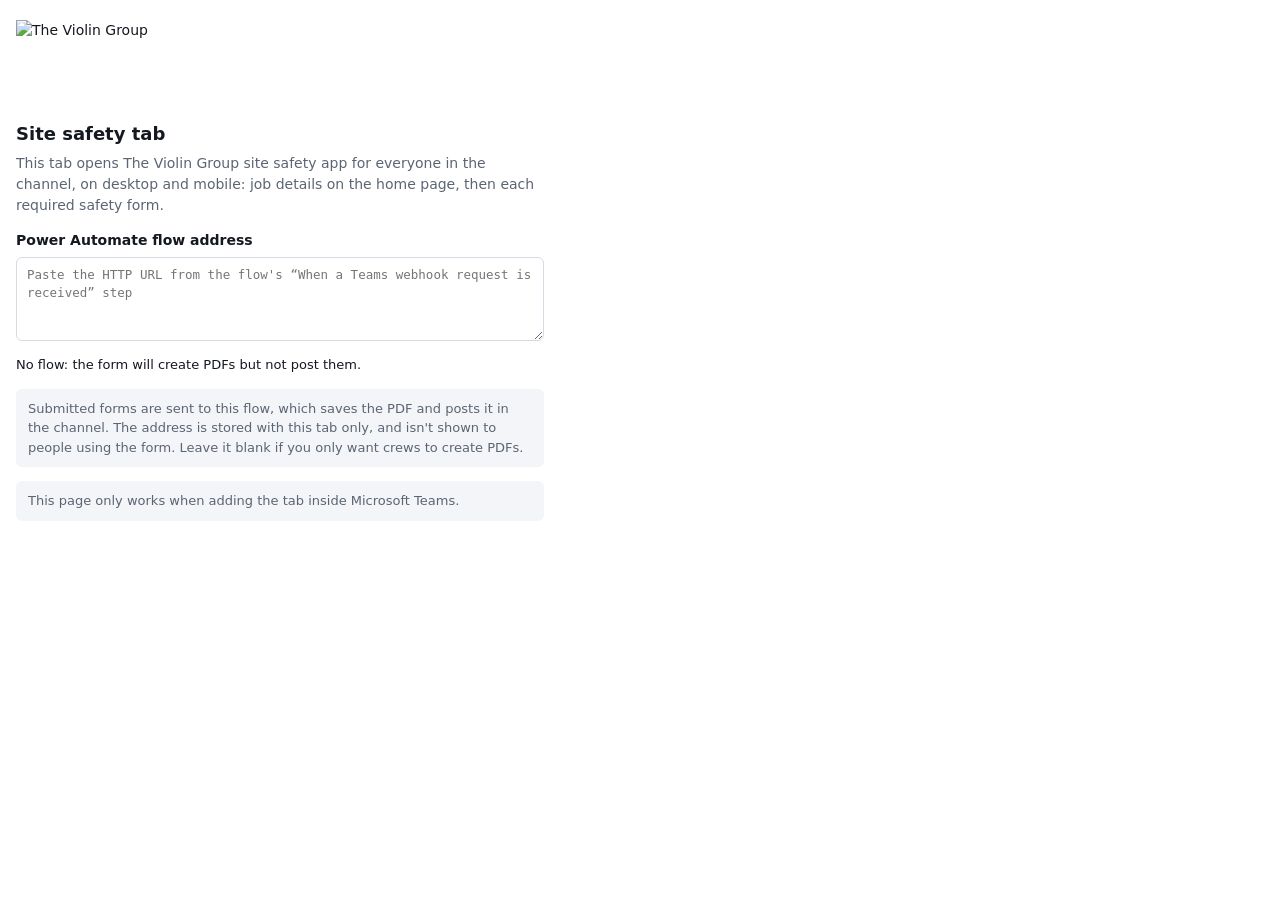
==== config.html @ e3c53959 "Add files via upload" ====
<!doctype html>
<html lang="en">
<head>
<meta charset="utf-8">
<meta name="viewport" content="width=device-width, initial-scale=1">
<title>Site Safety Tab Setup</title>
<style>
  :root {
    --bg: #ffffff; --ink: #14181f; --muted: #5b6573; --line: #d5dbe3; --field: #ffffff;
    --accent: #76603c; --ok: #1d7a46; --warn: #b3261e; --soft: #f3f5f8;
    color-scheme: light;
  }
  :root[data-theme="dark"] {
    --bg: #1f1f1f; --ink: #eef1f5; --muted: #a3acb9; --line: #3b4048; --field: #161819;
    --accent: #c9a874; --ok: #5fcf8d; --warn: #ff8a80; --soft: #26292e;
    color-scheme: dark;
  }
  @media (prefers-color-scheme: dark) {
    :root:not([data-theme="light"]) {
      --bg: #1f1f1f; --ink: #eef1f5; --muted: #a3acb9; --line: #3b4048; --field: #161819;
      --accent: #c9a874; --ok: #5fcf8d; --warn: #ff8a80; --soft: #26292e;
      color-scheme: dark;
    }
  }
  * { box-sizing: border-box; }
  body { margin: 0; background: var(--bg); color: var(--ink); font: 14px/1.5 "Segoe UI", system-ui, -apple-system, Roboto, sans-serif; }
  main { max-width: 560px; padding: 20px 16px; }
  h1 { font-size: 18px; margin: 0 0 6px; }
  p { margin: 0 0 14px; color: var(--muted); }
  label { display: block; font-weight: 600; margin: 0 0 6px; }
  textarea {
    width: 100%; min-height: 84px; resize: vertical; word-break: break-all;
    font: 12.5px/1.4 ui-monospace, Menlo, Consolas, monospace; color: var(--ink);
    background: var(--field); border: 1px solid var(--line); border-radius: 6px; padding: 8px 10px;
  }
  textarea:focus { outline: 2px solid var(--accent); outline-offset: 1px; }
  .msg { margin-top: 8px; font-size: 13px; }
  .msg.ok { color: var(--ok); }
  .msg.bad { color: var(--warn); }
  .note { background: var(--soft); border-radius: 6px; padding: 10px 12px; font-size: 13px; color: var(--muted); margin-top: 14px; }
  .outside { display: none; }
  .logo { width: 150px; height: auto; display: block; margin: 0 0 14px; }
  .logo.on-dark { display: none; }
  :root[data-theme="dark"] .logo.on-light { display: none; }
  :root[data-theme="dark"] .logo.on-dark { display: block; }
  @media (prefers-color-scheme: dark) {
    :root:not([data-theme="light"]) .logo.on-light { display: none; }
    :root:not([data-theme="light"]) .logo.on-dark { display: block; }
  }
  body.not-teams .outside { display: block; }
</style>
</head>
<body>
<main>
  <img class="logo on-light" src="assets/logo-dark-text.png" alt="The Violin Group" width="720" height="415">
  <img class="logo on-dark" src="assets/logo-light-text.png" alt="The Violin Group" width="720" height="415">
  <h1>Site safety tab</h1>
  <p>This tab opens The Violin Group site safety app for everyone in the channel, on desktop and mobile: job details on the home page, then each required safety form.</p>

  <label for="flow">Power Automate flow address</label>
  <textarea id="flow" spellcheck="false" autocapitalize="off" autocomplete="off" placeholder="Paste the HTTP URL from the flow's “When a Teams webhook request is received” step"></textarea>
  <div class="msg" id="msg"></div>

  <div class="note">Submitted forms are sent to this flow, which saves the PDF and posts it in the channel. The address is stored with this tab only, and isn't shown to people using the form. Leave it blank if you only want crews to create PDFs.</div>
  <div class="note outside">This page only works when adding the tab inside Microsoft Teams.</div>
</main>

<script src="https://unpkg.com/@microsoft/teams-js@2.22.0/dist/MicrosoftTeams.min.js"></script>
<script>
(function () {
  const FLOW_KEY = 'vgSafetyFlow.v1';
  const box = document.getElementById('flow'), msg = document.getElementById('msg');
  const formUrl = new URL('TheViolinGroupSafetyApp.html', location.href.split('#')[0].split('?')[0]).href;
  const valid = u => /^https:\/\/\S+$/i.test(u);

  // Pre-fill: an address already saved on this tab (when editing the tab), or on this device
  const m = (location.hash + '&' + location.search).match(/[#?&]flow=([^&]+)/);
  let pre = m ? decodeURIComponent(m[1]) : '';
  if (!pre) { try { pre = localStorage.getItem(FLOW_KEY) || ''; } catch (e) {} }
  box.value = pre;

  function state() {
    const u = box.value.trim();
    const ok = !u || valid(u);
    msg.className = 'msg ' + (u ? (ok ? 'ok' : 'bad') : '');
    msg.textContent = !u ? 'No flow: the form will create PDFs but not post them.'
      : ok ? 'Looks good. Click Save to add the tab.'
      : 'That doesn’t look right. It should start with https:// and be copied in full.';
    return ok;
  }

  const mt = window.microsoftTeams;
  if (!mt || !mt.app) { document.body.classList.add('not-teams'); state(); return; }

  mt.app.initialize().then(async () => {
    try {
      const ctx = await mt.app.getContext();
      const t = ctx && ctx.app && ctx.app.theme;
      if (t) document.documentElement.setAttribute('data-theme', t === 'default' ? 'light' : 'dark');
    } catch (e) {}

    const update = () => mt.pages.config.setValidityState(state());
    box.addEventListener('input', update);
    update();

    mt.pages.config.registerOnSaveHandler(saveEvent => {
      const u = box.value.trim();
      const contentUrl = u ? formUrl + '#flow=' + encodeURIComponent(u) : formUrl;
      mt.pages.config.setConfig({
        entityId: 'vg-site-safety',
        contentUrl,
        websiteUrl: formUrl,
        suggestedDisplayName: 'Site Safety'
      }).then(() => {
        if (u) { try { localStorage.setItem(FLOW_KEY, u); } catch (e) {} }
        saveEvent.notifySuccess();
      }).catch(err => saveEvent.notifyFailure(String(err && err.message || err)));
    });
    mt.app.notifySuccess();
  }).catch(() => { document.body.classList.add('not-teams'); state(); });
})();
</script>
</body>
</html>
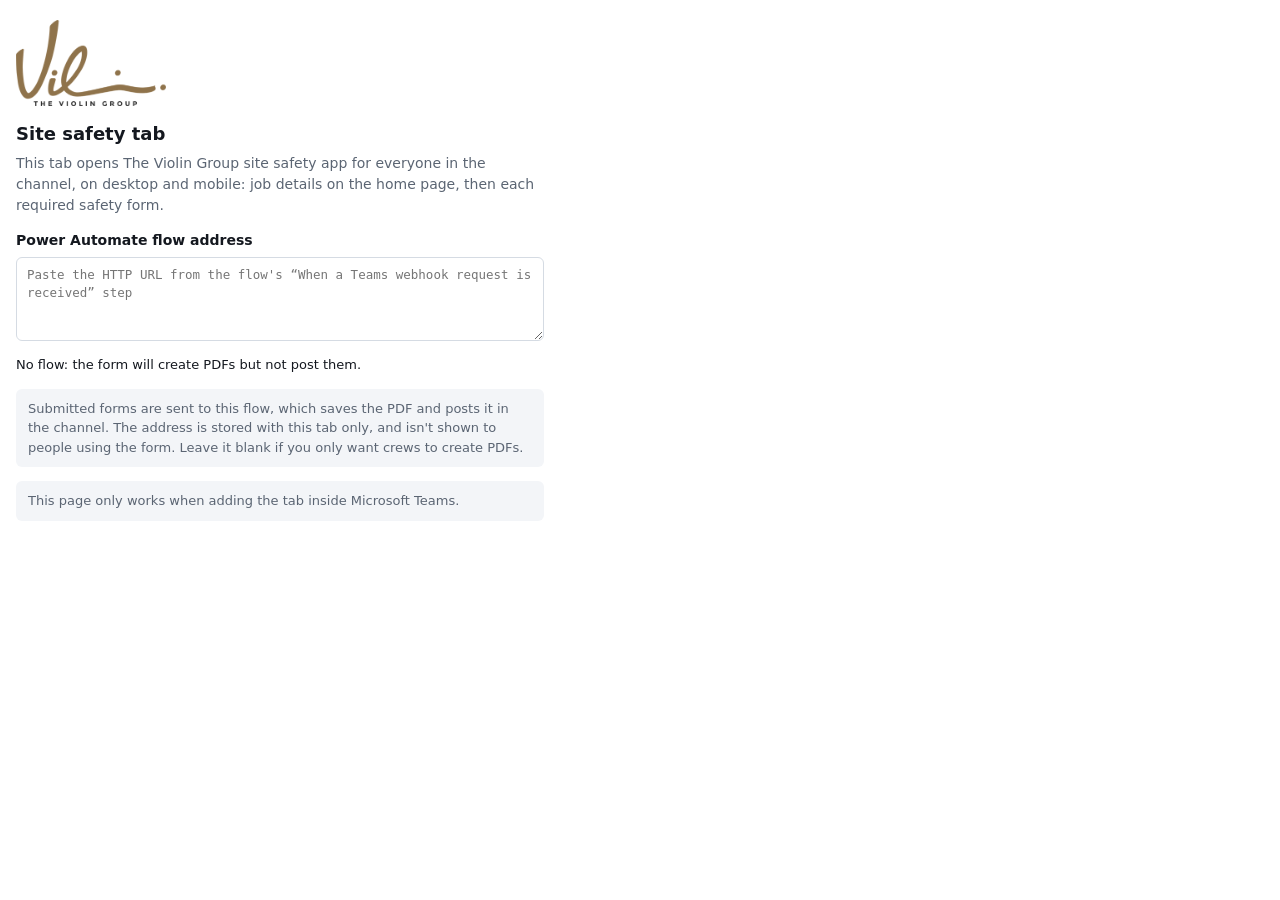
==== commit 6fd8e996: "Add files via upload" ====
--- a/config.html
+++ b/config.html
@@ -65,7 +65,7 @@
   <div class="note outside">This page only works when adding the tab inside Microsoft Teams.</div>
 </main>
 
-<script src="https://unpkg.com/@microsoft/teams-js@2.22.0/dist/MicrosoftTeams.min.js"></script>
+<script src="https://res.cdn.office.net/teams-js/2.43.1/js/MicrosoftTeams.min.js"></script>
 <script>
 (function () {
   const FLOW_KEY = 'vgSafetyFlow.v1';
